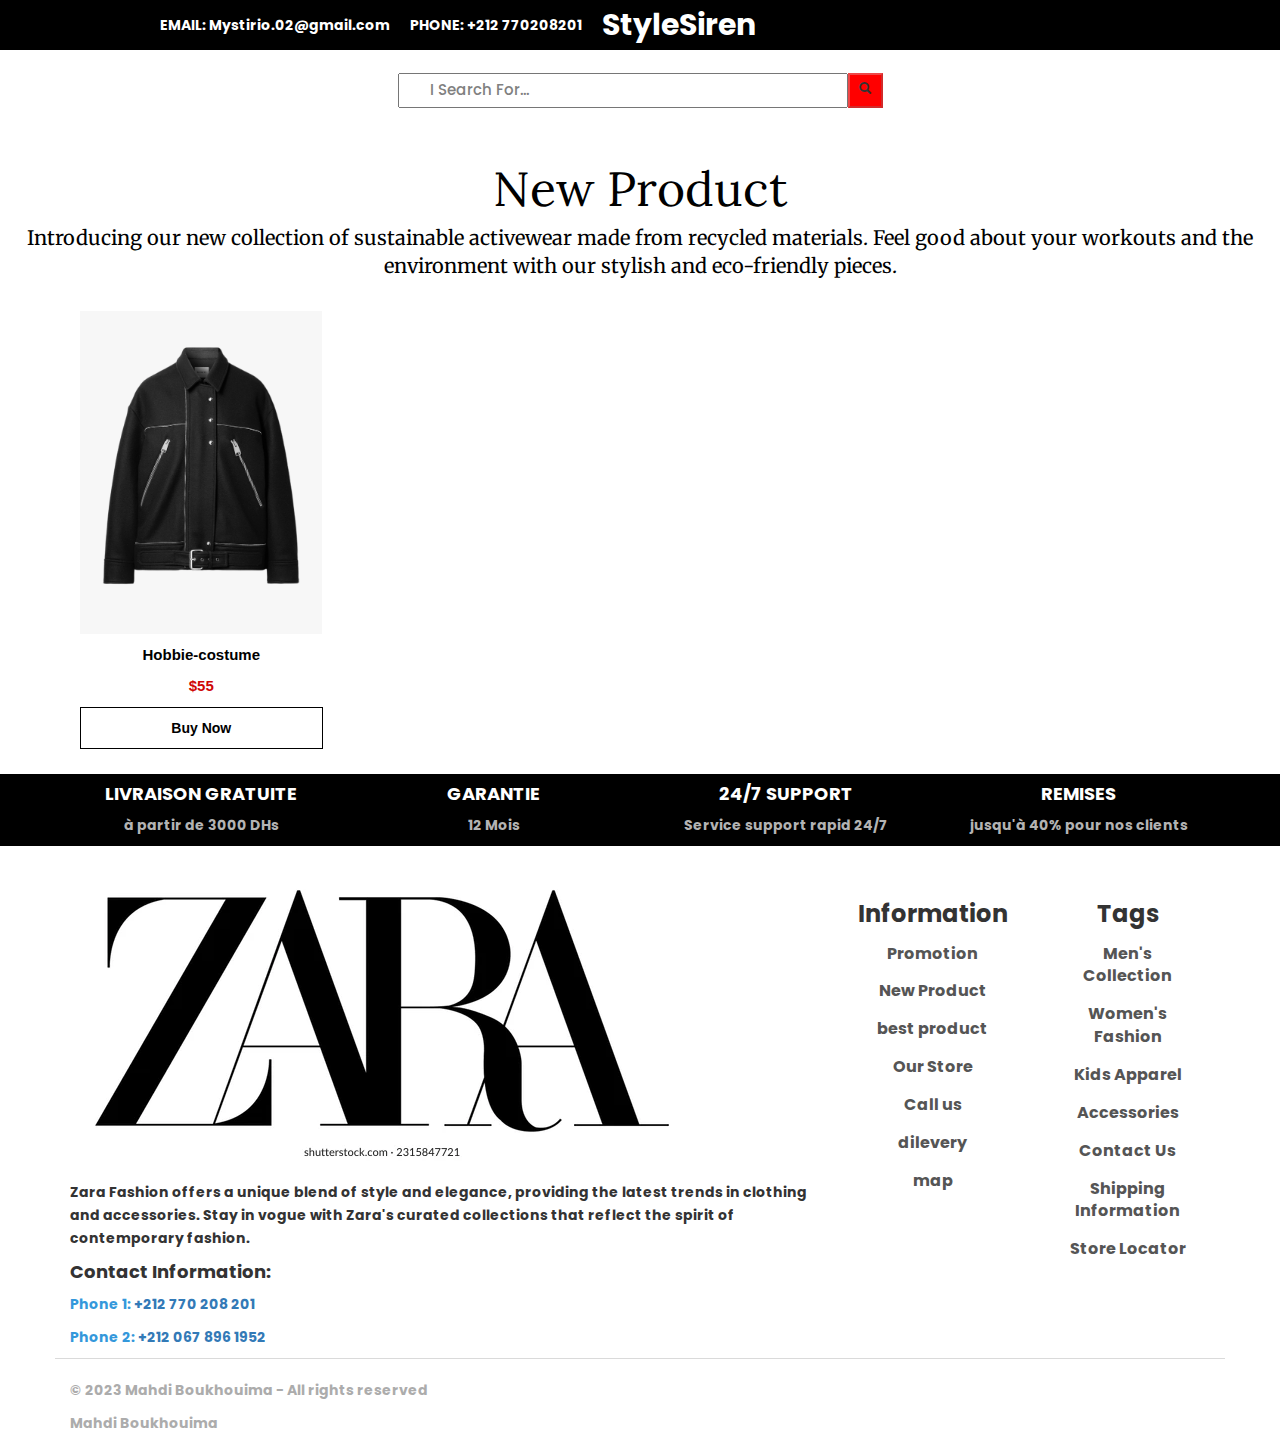
==== index2.html @ c84ef981 "adding all folders and files" ====
<!DOCTYPE html>
<html lang="en">
<head>
    <meta charset="UTF-8">
    <meta name="viewport" content="width=device-width, initial-scale=1.0">
    <link rel="stylesheet" href="https://maxcdn.bootstrapcdn.com/bootstrap/3.4.1/css/bootstrap.min.css">
    <script src="https://ajax.googleapis.com/ajax/libs/jquery/3.6.0/jquery.min.js"></script>
    <script src="https://maxcdn.bootstrapcdn.com/bootstrap/3.4.1/js/bootstrap.min.js"></script>
    <link rel="preconnect" href="https://fonts.googleapis.com">
    <link rel="preconnect" href="https://fonts.gstatic.com" crossorigin>
    <link href="https://fonts.googleapis.com/css2?family=Poppins:ital,wght@0,300;1,200;1,400&display=swap" rel="stylesheet">
    <link rel="preconnect" href="https://fonts.googleapis.com">
    <link rel="preconnect" href="https://fonts.gstatic.com" crossorigin>
    <link href="https://fonts.googleapis.com/css2?family=Lora:wght@500&family=Noto+Sans&display=swap" rel="stylesheet">
    <link rel="preconnect" href="https://fonts.googleapis.com">
    <link rel="preconnect" href="https://fonts.gstatic.com" crossorigin>
    <link href="https://fonts.googleapis.com/css2?family=Lora:ital,wght@0,500;1,500&family=Noto+Sans&display=swap" rel="stylesheet">
    <link rel="preconnect" href="https://fonts.googleapis.com">
    <link rel="preconnect" href="https://fonts.gstatic.com" crossorigin>
    <link href="https://fonts.googleapis.com/css2?family=Lora:ital,wght@0,400;0,500;1,500&family=Noto+Sans&display=swap" rel="stylesheet">
    <link rel="preconnect" href="https://fonts.googleapis.com">
    <link rel="preconnect" href="https://fonts.gstatic.com" crossorigin>
    <link href="https://fonts.googleapis.com/css2?family=Lora:ital,wght@0,400;0,500;1,500&family=Merriweather&family=Noto+Sans&display=swap" rel="stylesheet">
    <link rel="stylesheet" href="https://cdnjs.cloudflare.com/ajax/libs/font-awesome/6.3.0/css/all.min.css" integrity="sha512-SzlrxWUlpfuzQ+pcUCosxcglQRNAq/DZjVsC0lE40xsADsfeQoEypE+enwcOiGjk/bSuGGKHEyjSoQ1zVisanQ==" crossorigin="anonymous" referrerpolicy="no-referrer" />
    <link rel="stylesheet" href="https://cdnjs.cloudflare.com/ajax/libs/font-awesome/6.3.0/css/all.min.css" integrity="sha512-SzlrxWUlpfuzQ+pcUCosxcglQRNAq/DZjVsC0lE40xsADsfeQoEypE+enwcOiGjk/bSuGGKHEyjSoQ1zVisanQ==" crossorigin="anonymous" referrerpolicy="no-referrer" />
    <link rel="stylesheet" href="style2.css">
    <link rel="stylesheet" href="style3.css">
    <title>Document</title>
</head>
<body>

    <div class="nav" style="width: 100%;background-color: black;color: white;height: 50px;display: flex; align-items: center; padding-left: 150px;">
        <div style="padding: 10px;" class="hidden-xs hidden-sm"><span style="font-weight: bold;">EMAIL: </span><span style="font-weight: bold;">Mystirio.02@gmail.com</span></div>
        <div style="padding: 10px;" class="hidden-xs hidden-sm"><span style="font-weight: bold;">PHONE: </span><span style="font-weight: bold;">+212 770208201</span></div>
        <div style="padding: 10px;font-weight: bold;font-size: 30px;" class="text-center" class="hidden-lg hidden-md">StyleSiren</div>
    </div>

    <div class="search-bar">
        <div ><input type="text"  placeholder="I Search For..."></div>
        <div><button type="button" id="btn"  id="btn">
            <span class="glyphicon glyphicon-search"></span>
        </button></div>
    </div>

    <div class="contente" id="mass">
        
    </div>

    <section style="margin-top: 25px;">
        <div class="text-center title3">New Product</div>
        <div style="color: black;" class="text-center paragraph">Introducing our new collection of sustainable activewear made from recycled materials. Feel good about
        your workouts and the environment with our stylish and eco-friendly pieces.  </div>
    <div class="container">
        
    <div style="margin-top: 20px;" class="row" id="row">
        <div class="col-lg-3 col-md-3 col-xs-12 col-sm-12">
            <div class="card">
                <div class="card-img"><img src="images/19.png" class="img-responsive" alt=""></div>
                <div class="text-center card-title">Hobbie-costume</div>
                <div class="text-center card-prix">$55</div>
                <div class="button">Buy Now</div>
            </div>
        </div>

        

    </div>
</section>
    
<section style="background-color: black;color: white;margin-top: 15px;">
    <div class="container">
        <div class="row">
            <div class="col-lg-3 col-md-3 col-sm-6 col-xs-12">
                <div class="text-center">
                    <h4>LIVRAISON GRATUITE</h4>
                    <p style="color: rgb(179, 179, 179);">à partir de 3000 DHs</p>
                </div>
            </div>

            <div class="col-lg-3 col-md-3 col-sm-6 col-xs-12">
                <div class="text-center">
                    <h4>GARANTIE</h4>
                    <p style="color: rgb(179, 179, 179);">12 Mois</p>
                </div>
            </div>

            <div class="col-lg-3 col-md-3 col-sm-6 col-xs-12">
                <div class="text-center">
                    <h4>24/7 SUPPORT</h4>
                    <p style="color: rgb(179, 179, 179);">Service support rapid 24/7</p>
                </div>
            </div>

            <div class="col-lg-3 col-md-3 col-sm-6 col-xs-12">
                <div class="text-center">
                    <h4>REMISES</h4>
                    <p style="color: rgb(179, 179, 179);">jusqu'à 40% pour nos clients</p>
                </div>
            </div>
        </div>
    </div>
</section>


<section style="margin-top: 15px; padding: 20px;">
    <div class="container" style="border-bottom: rgb(218, 218, 218) solid 1px ;">
        <div class="row">
            <div class="col-lg-8 col-md-8 col-sm-4 col-xs-12">
                <div>
                    <div style="margin-bottom: 20px;"><img src="images/zara.jpg" alt="" class="img-responsive" srcset=""></div>
                    <p>Zara Fashion offers a unique blend of style and elegance, providing the latest trends in clothing and accessories. Stay in vogue with Zara's curated collections that reflect the spirit of contemporary fashion.</p>
                    <div class="contact-title">Contact Information:</div>
                    <p class="contact-info">
                    Phone 1: <a href="tel:+212770208201">+212 770 208 201</a>
                    </p>
                    <p class="contact-info">
                    Phone 2: <a href="tel:+2120678961952">+212 067 896 1952</a>
                    </p>
                </div>
            </div>

            <div class="col-lg-2 col-md-2 col-sm-4 col-xs-12">
                <div><h3 class="text-center" style="font-weight: bold;">Information</h3></div>
            <ul class="text-center">
                <li><a href="#">Promotion</a></li>
                <li><a href="#">New Product</a></li>
                <li><a href="#">best product</a></li>
                <li><a href="#">Our Store</a></li>
                <li><a href="#">Call us</a></li>
                <li><a href="#">dilevery</a></li>
                <li><a href="#">map</a></li>

                </ul>

            </div>

            <div class="col-lg-2 col-md-2 col-sm-4 col-xs-12">
                <div><h3 class="text-center" style="font-weight: bold;">Tags</h3></div>
            <ul class="text-center">
                <li><a href="#">Men's Collection</a></li>
                <li><a href="#">Women's Fashion</a></li>
                <li><a href="#">Kids Apparel</a></li>
                <li><a href="#">Accessories</a></li>
                <li><a href="#">Contact Us</a></li>
                <li><a href="#">Shipping Information</a></li>
                <li><a href="#">Store Locator</a></li>

                </ul>

            </div>

        </div>
    </div>
</section>

<section>
    <div class="container">
        <footer class="text-left" style="color: rgb(172, 172, 172);font-family: 'Poppins', sans-serif;">
            <p>&copy; 2023 Mahdi Boukhouima - All rights reserved</p>
            <p class="name">Mahdi Boukhouima</p>
        </footer>
    </div>
</section>

</body>
<script src="js.js"></script>
</html>
---- style2.css ----
*
{
    margin: 0px;
    padding: 0px;
}

h1,h2,h3,h4,h5,p
{
    font-family: 'Poppins', sans-serif;
    font-weight: bold;
   
}

.nav div {
    font-family: 'Poppins', sans-serif;
    cursor: pointer;
}
.search-bar
{
    margin: 10px auto;
    max-width: 800px;
    height: 60px;
    display: flex;
    justify-content: center;
    align-items: center;

}
.search-bar input
{
    width: 450px;
    height: 35px;
    padding-left: 20px;
    font-family: 'Poppins', sans-serif;
}

input::placeholder
{
    font-size: 15px;
    font-weight: 500;
    color: gray;
    text-transform:capitalize;
    padding-left: 10px;
    font-family: 'Poppins', sans-serif;
}
#btn {
   
    height: 35px;
    width: 35px;
    padding: 0px;
    font-size: 12px;
    background-color: rgba(211, 199, 199, 0.356);
    border-color: rgba(211, 199, 199, 0.356);
    background-color: red;
}
.contente
{
    margin: 10px auto;
    max-width: 78%;
    height: auto;
    display: flex;
    flex-direction: row;
    flex-wrap: nowrap;

}
.contente div
{
    width: 100%;
    height: 100%;
}
#second
{
    height: 100%;
    width: 100%;
    
}
p {
    line-height: 1.62; /* this is a unitless value, which is recommended */
  }
.button {
    background-color: white;
    color: black;
    width: 100%;
    padding: 10px; /* Add padding for better button appearance */
    text-align: center; /* Center-align the text */
    cursor: pointer; /* Add a pointer cursor for usability */
    border: 1px solid black; /* Add a border for button styling */
    font-weight: bold;
  }
@media screen and (max-width:768px){
    .contente
{
    margin: 10px auto;
    max-width: 800px;
    height: auto;
    display: flex;
    flex-direction: column;
    align-items: center;
    
    

}
}

.card{
    padding: 10px;
    transition: padding 0.3s ease;
  }
  .card-title
  {
    font-size: 15px;
    font-weight: bold;
    margin-top: 10px;
    color: black;
  }
  .card-prix
  {
    font-size: 15px;
    font-weight: bold;
    margin-top: 10px;
    color: rgb(207, 6, 6);
    margin-bottom: 10px;
  }

  ul {
    list-style: none; /* Remove list decoration */
    font-family: 'Poppins', sans-serif;
    font-weight: bold;
}

li {
    margin: 5px 0; /* Add margin between list items */
    font-family: 'Poppins', sans-serif;
    margin: 15px;
}

li a {
    text-decoration: none; /* Remove underline from links */
    color: #555; /* Gray font color */
    font-size: 16px; /* Font size */
    font-family: 'Poppins', sans-serif;
    font-weight: bold;
}
li a:hover {
    text-decoration: none; /* Remove underline on hover */
    color: #333; /* Darken the font color on hover if desired */
    font-weight: bold;
}
.contact-title {
    font-weight: bold;
    font-size: 18px;
    margin-bottom: 8px;
    font-family: 'Poppins', sans-serif;
}

.contact-info {
    color: #3498db;
    text-decoration: none;
    font-family: 'Poppins', sans-serif;
}
@media (max-width:768px)
{
    .search-bar input
    {
        width: 200px;
        height: 35px;
    }
}
.contact-info:hover {
    text-decoration: underline;
    font-family: 'Poppins', sans-serif;
}
.card:hover{
    padding: 20px;
}
---- style3.css ----
*
{
    margin: 0px;
    padding: 0px;
}
body
{
  overflow-x: hidden;
}
.navbar{
    margin-bottom: 0px;
    }
    .navbar-inverse
    {
        background-color: white;
        color: black;
        border: none;
    }
.navbar-default .navbar-nav>li>a {
    color: white;
    font-weight: bold;
    font-size: 15px;
}
.navbar-default {
    background-color: rgb(0, 0, 0);
    border: none;
}
.image
{
    background: linear-gradient(rgba(0,0,0,0.5),rgba(0,0,0,0.5)), url(Rectangle\ 2.jpg) no-repeat top center;
    background-size: cover;
    -webkit-background-size: cover;
    -o-background-size: cover;
    -moz-background-size: cover;
    height: 85vh;
    position: relative;
    margin-top: 49px;
    text-align: center;
}
.title
{
    font-family: 'Lora', serif;
    font-weight: medium;
    color: white;
    font-size: 30px;
    padding-top: 350px;
    
}
.title2
{
    font-family: 'Lora', serif;
    font-weight: bold;
    font-style: italic;
    color: black;
    font-size: 20px;
    background: white;
    margin: 5px auto;
    width: 120px;
    padding: 10px;
    border-radius: 20px;
    cursor: pointer;
}
.title3
{
    font-family: 'Lora', serif;
    font-style: normal;
    font-size: 48px;
    color: black;
    cursor: pointer;
}
.paragraph
{
    font-family: 'Merriweather', serif;
    font-size: 20px;
    color: black;
    text-align: center;
}
.fix
{
    padding: 10px;
}
.box
{
        position: relative;
        box-shadow: 10px 10px 4px rgba(5, 3, 3, 0.45);
}
.absolute {
    position: absolute;
    top: 79%;
    left: 50%;
  transform: translate(-50%, -50%);
  }
  .title4
{
    font-family: 'Lora', serif;
    font-weight: bold;
    font-style: italic;
    color: black;
    font-size: 15px;
    background: white;
    margin: 5px auto;
    width: 100%;
    padding: 10px;
    cursor: pointer;
}
.flex
{
    margin: 10px auto;
    max-width: 600px;
    height: 500px;
    display: flex;
    flex-direction: row;
    flex-wrap: nowrap;

}
.flex div
{
    width: 100%;
    height: 100%;
}
#second
{
    background-color: black;
    padding: 10px;
    height: 100%;
    width: 100%;
    
}
@media screen and (max-width:768px){
    .flex
{
    margin: 10px auto;
    max-width: 800px;
    height: auto;
    display: flex;
    flex-direction: column;
    align-items: center;
    
    

}
}
.title5
{
    font-family: 'Lora', serif;
    font-weight: bold;
    font-style: italic;
    color: black;
    font-size: 15px;
    background: white;
    margin: 5px auto;
    width: 120px;
    padding: 10px;
    border-radius: 20px;
    cursor: pointer;
}
.button {
    background-color: white;
    color: black;
    width: 100%;
    padding: 10px; /* Add padding for better button appearance */
    text-align: center; /* Center-align the text */
    cursor: pointer; /* Add a pointer cursor for usability */
    border: 1px solid black; /* Add a border for button styling */
    font-weight: bold;
  }
  .button2 {
    background-color: white;
    color: black;
    padding: 8px 15px; /* Add padding to create space between text and border */
    text-align: center;
    cursor: pointer;
    border: 1px solid black;
    font-weight: bold;
    text-align: center;
    display: inline-block;
  }
  
  .button:hover, .button2:hover {
    background-color: black; /* Change background color on hover */
    color: white; /* Change text color on hover */
  }
  
  .card{
    padding: 10px;
  }
  .card-title
  {
    font-size: 15px;
    font-weight: bold;
    margin-top: 10px;
    color: black;
  }
  
  .flexe
  {
    display: flex;
    flex-direction: row;
    align-items: center;
  }
  .flexe div
  {
    margin-left: 5px;
  }
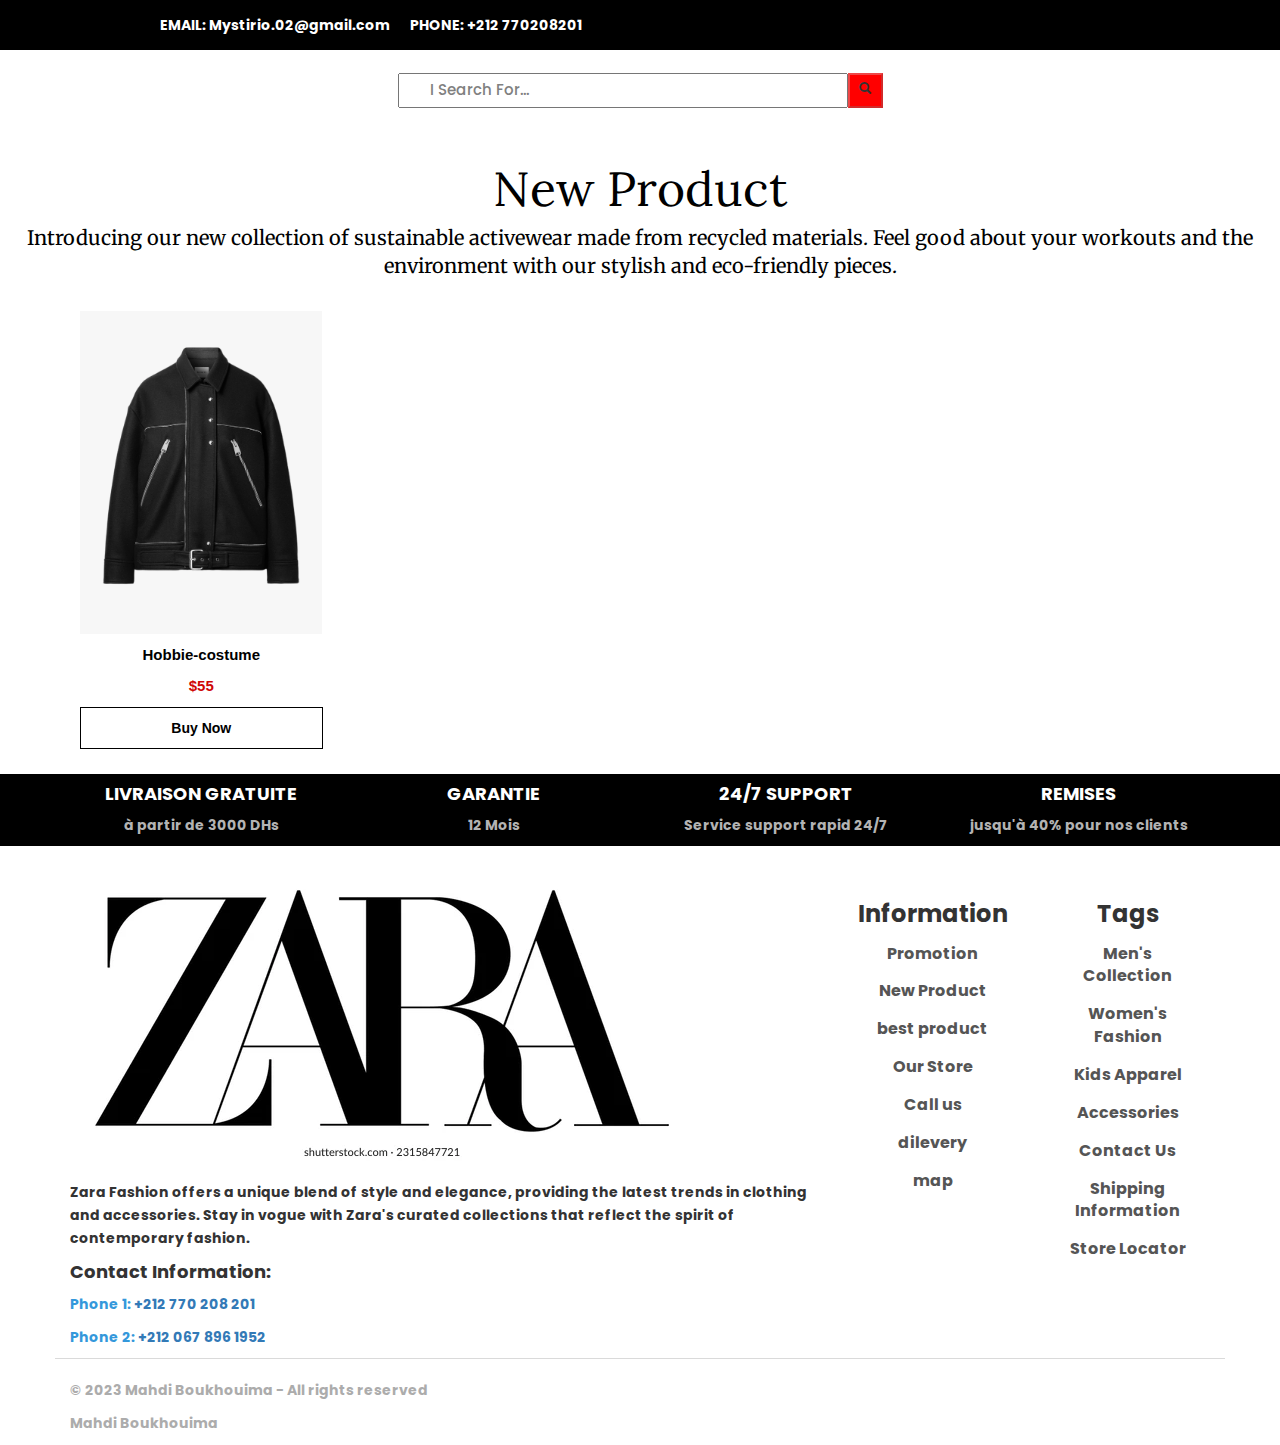
==== commit d338a959: "adding new features and adjusting websites" ====
--- a/index2.html
+++ b/index2.html
@@ -32,7 +32,7 @@
     <div class="nav" style="width: 100%;background-color: black;color: white;height: 50px;display: flex; align-items: center; padding-left: 150px;">
         <div style="padding: 10px;" class="hidden-xs hidden-sm"><span style="font-weight: bold;">EMAIL: </span><span style="font-weight: bold;">Mystirio.02@gmail.com</span></div>
         <div style="padding: 10px;" class="hidden-xs hidden-sm"><span style="font-weight: bold;">PHONE: </span><span style="font-weight: bold;">+212 770208201</span></div>
-        <div style="padding: 10px;font-weight: bold;font-size: 30px;" class="text-center" class="hidden-lg hidden-md">StyleSiren</div>
+        <div style="padding: 10px;font-weight: bold;font-size: 30px;" class="text-center hidden-lg hidden-md">StyleSiren</div>
     </div>
 
     <div class="search-bar">
